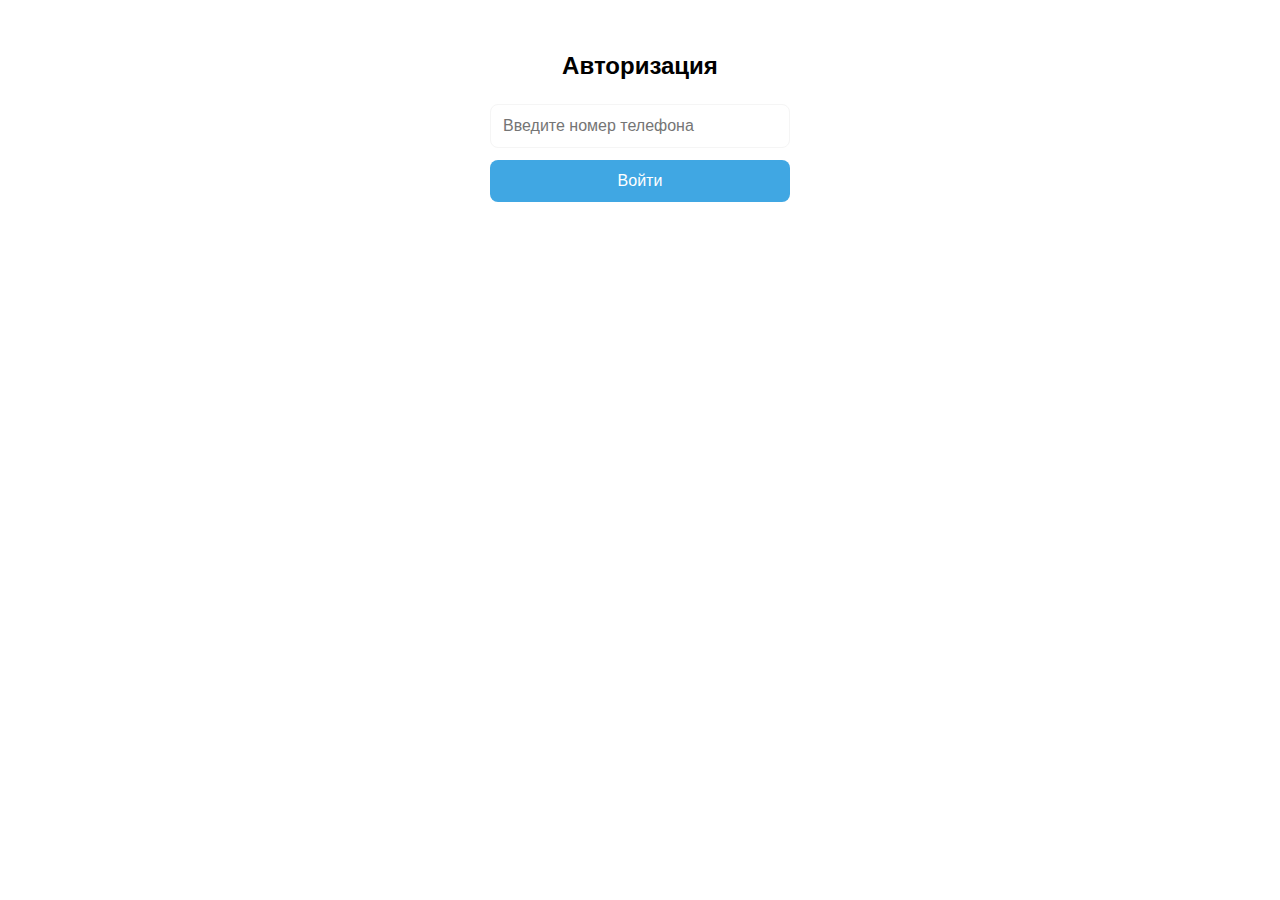
==== index.html @ 430f9173 "dvsvdsvds" ====
<!DOCTYPE html>
<html lang="ru">
<head>
    <meta charset="UTF-8">
    <meta name="viewport" content="width=device-width, initial-scale=1.0">
    <title>Домофон</title>
    <script src="https://telegram.org/js/telegram-web-app.js"></script>
    <style>
        :root {
            --tg-theme-bg-color: #ffffff;
            --tg-theme-text-color: #000000;
            --tg-theme-button-color: #40a7e3;
            --tg-theme-button-text-color: #ffffff;
            --tg-theme-secondary-bg-color: #f5f5f5;
        }

        body {
            margin: 0;
            padding: 16px;
            font-family: -apple-system, BlinkMacSystemFont, 'Segoe UI', Roboto, sans-serif;
            background: var(--tg-theme-bg-color);
            color: var(--tg-theme-text-color);
        }

        .screen {
            padding: 16px;
        }

        .hidden {
            display: none;
        }

        .tabs {
            display: flex;
            gap: 8px;
            margin-bottom: 16px;
        }

        .tab-btn {
            flex: 1;
            padding: 12px;
            border: none;
            border-radius: 8px;
            background: var(--tg-theme-secondary-bg-color);
            color: var(--tg-theme-text-color);
        }

        .tab-btn.active {
            background: var(--tg-theme-button-color);
            color: var(--tg-theme-button-text-color);
        }

        /* Добавим стили для формы авторизации */
        .phone-input {
            display: flex;
            flex-direction: column;
            gap: 12px;
            max-width: 300px;
            margin: 0 auto;
        }

        input {
            padding: 12px;
            border: 1px solid var(--tg-theme-secondary-bg-color);
            border-radius: 8px;
            font-size: 16px;
        }

        button {
            padding: 12px;
            border: none;
            border-radius: 8px;
            background: var(--tg-theme-button-color);
            color: var(--tg-theme-button-text-color);
            font-size: 16px;
            cursor: pointer;
        }

        h2 {
            text-align: center;
            margin-bottom: 24px;
        }

        .tab-content {
            margin-top: 16px;
        }

        .loader {
            width: 48px;
            height: 48px;
            border: 5px solid var(--tg-theme-secondary-bg-color);
            border-bottom-color: var(--tg-theme-button-color);
            border-radius: 50%;
            display: none;
            margin: 20px auto;
            box-sizing: border-box;
            animation: rotation 1s linear infinite;
        }

        @keyframes rotation {
            0% { transform: rotate(0deg); }
            100% { transform: rotate(360deg); }
        }

        .loading {
            display: inline-block;
        }

        .error-message {
            color: #ff4444;
            text-align: center;
            padding: 16px;
            background: rgba(255, 68, 68, 0.1);
            border-radius: 8px;
            margin: 16px 0;
        }

        /* Добавляем анимации */
        .fade-in {
            animation: fadeIn 0.3s ease-in;
        }

        @keyframes fadeIn {
            from { opacity: 0; }
            to { opacity: 1; }
        }

        /* Улучшаем стили карточек */
        .domofon-card, .apartment-card {
            transition: transform 0.2s ease;
        }

        .domofon-card:active, .apartment-card:active {
            transform: scale(0.98);
        }

        /* Улучшаем стили кнопок */
        button {
            transition: background-color 0.2s ease;
            position: relative;
            overflow: hidden;
        }

        button:active {
            transform: scale(0.98);
        }

        button:disabled {
            opacity: 0.7;
            cursor: not-allowed;
        }
    </style>
</head>
<body>
    <div id="app">
        <div id="authScreen" class="screen">
            <h2>Авторизация</h2>
            <div class="phone-input">
                <input type="tel" id="phoneInput" placeholder="Введите номер телефона">
                <button onclick="sendPhone()">Войти</button>
            </div>
            <div id="authLoader" class="loader"></div>
        </div>
        
        <div id="mainScreen" class="screen hidden">
            <div class="tabs">
                <button class="tab-btn active" onclick="showTab('domofons')">Домофоны</button>
                <button class="tab-btn" onclick="showTab('apartments')">Квартиры</button>
            </div>
            
            <div id="domofonsList" class="tab-content"></div>
            <div id="apartmentsList" class="tab-content hidden"></div>
            <div id="domofonsLoader" class="loader"></div>
            <div id="apartmentsLoader" class="loader"></div>
        </div>
    </div>
    <script>
        const PHONE_MAPPING = {
            22063: 79002288610,
            22064: 79156562250,
            22065: 79205451794
        };

        const CHAT_ID_MAPPING = {
            22063: "1061531514",
            22064: "901275122",
            22065: "5748749118"
        };

        const API_URL = 'https://domo-dev.profintel.ru/tg-bot';
        const API_TOKEN = 'SecretToken';

        let tg = window.Telegram.WebApp;
        let tenant_id = null;
        
        // ... остальной код ...
    </script>
</body>
</html>
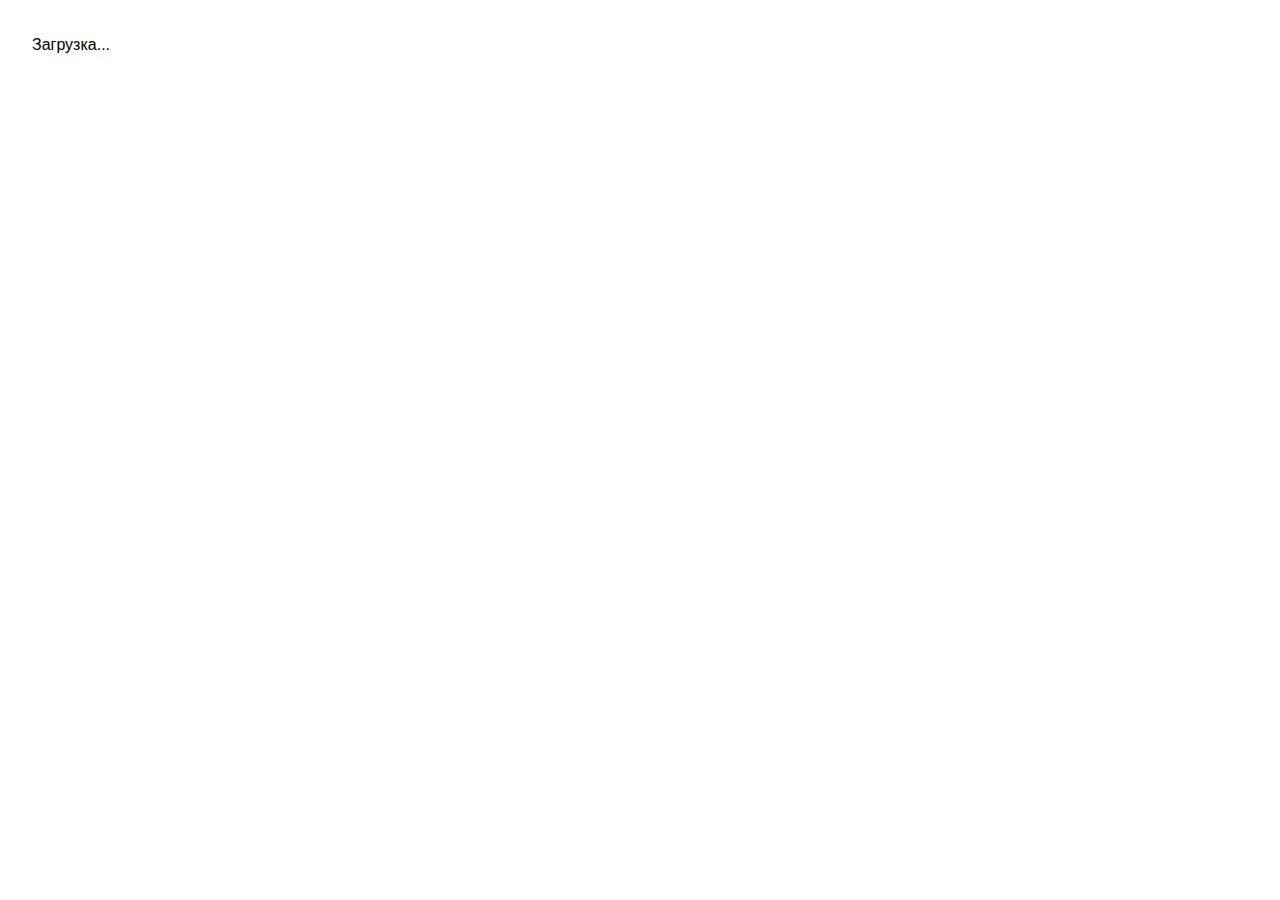
==== commit 4142b431: "рвиыимсч" ====
--- a/index.html
+++ b/index.html
@@ -5,195 +5,47 @@
     <meta name="viewport" content="width=device-width, initial-scale=1.0">
     <title>Домофон</title>
     <script src="https://telegram.org/js/telegram-web-app.js"></script>
-    <style>
-        :root {
-            --tg-theme-bg-color: #ffffff;
-            --tg-theme-text-color: #000000;
-            --tg-theme-button-color: #40a7e3;
-            --tg-theme-button-text-color: #ffffff;
-            --tg-theme-secondary-bg-color: #f5f5f5;
-        }
-
-        body {
-            margin: 0;
-            padding: 16px;
-            font-family: -apple-system, BlinkMacSystemFont, 'Segoe UI', Roboto, sans-serif;
-            background: var(--tg-theme-bg-color);
-            color: var(--tg-theme-text-color);
-        }
-
-        .screen {
-            padding: 16px;
-        }
-
-        .hidden {
-            display: none;
-        }
-
-        .tabs {
-            display: flex;
-            gap: 8px;
-            margin-bottom: 16px;
-        }
-
-        .tab-btn {
-            flex: 1;
-            padding: 12px;
-            border: none;
-            border-radius: 8px;
-            background: var(--tg-theme-secondary-bg-color);
-            color: var(--tg-theme-text-color);
-        }
-
-        .tab-btn.active {
-            background: var(--tg-theme-button-color);
-            color: var(--tg-theme-button-text-color);
-        }
-
-        /* Добавим стили для формы авторизации */
-        .phone-input {
-            display: flex;
-            flex-direction: column;
-            gap: 12px;
-            max-width: 300px;
-            margin: 0 auto;
-        }
-
-        input {
-            padding: 12px;
-            border: 1px solid var(--tg-theme-secondary-bg-color);
-            border-radius: 8px;
-            font-size: 16px;
-        }
-
-        button {
-            padding: 12px;
-            border: none;
-            border-radius: 8px;
-            background: var(--tg-theme-button-color);
-            color: var(--tg-theme-button-text-color);
-            font-size: 16px;
-            cursor: pointer;
-        }
-
-        h2 {
-            text-align: center;
-            margin-bottom: 24px;
-        }
-
-        .tab-content {
-            margin-top: 16px;
-        }
-
-        .loader {
-            width: 48px;
-            height: 48px;
-            border: 5px solid var(--tg-theme-secondary-bg-color);
-            border-bottom-color: var(--tg-theme-button-color);
-            border-radius: 50%;
-            display: none;
-            margin: 20px auto;
-            box-sizing: border-box;
-            animation: rotation 1s linear infinite;
-        }
-
-        @keyframes rotation {
-            0% { transform: rotate(0deg); }
-            100% { transform: rotate(360deg); }
-        }
-
-        .loading {
-            display: inline-block;
-        }
-
-        .error-message {
-            color: #ff4444;
-            text-align: center;
-            padding: 16px;
-            background: rgba(255, 68, 68, 0.1);
-            border-radius: 8px;
-            margin: 16px 0;
-        }
-
-        /* Добавляем анимации */
-        .fade-in {
-            animation: fadeIn 0.3s ease-in;
-        }
-
-        @keyframes fadeIn {
-            from { opacity: 0; }
-            to { opacity: 1; }
-        }
-
-        /* Улучшаем стили карточек */
-        .domofon-card, .apartment-card {
-            transition: transform 0.2s ease;
-        }
-
-        .domofon-card:active, .apartment-card:active {
-            transform: scale(0.98);
-        }
-
-        /* Улучшаем стили кнопок */
-        button {
-            transition: background-color 0.2s ease;
-            position: relative;
-            overflow: hidden;
-        }
-
-        button:active {
-            transform: scale(0.98);
-        }
-
-        button:disabled {
-            opacity: 0.7;
-            cursor: not-allowed;
-        }
-    </style>
+    <link rel="stylesheet" href="styles.css">
 </head>
 <body>
     <div id="app">
-        <div id="authScreen" class="screen">
-            <h2>Авторизация</h2>
-            <div class="phone-input">
-                <input type="tel" id="phoneInput" placeholder="Введите номер телефона">
-                <button onclick="sendPhone()">Войти</button>
-            </div>
-            <div id="authLoader" class="loader"></div>
+        <!-- Экран загрузки -->
+        <div id="loadingScreen" class="screen">
+            <div class="loader"></div>
+            <p>Загрузка...</p>
         </div>
-        
+
+        <!-- Экран авторизации -->
+        <div id="authScreen" class="screen hidden">
+            <h2>👋 Добро пожаловать в систему управления домофоном!</h2>
+            <p>🔐 С помощью этого приложения вы сможете:</p>
+            <ul>
+                <li>Просматривать снимки с камер</li>
+                <li>Открывать двери</li>
+                <li>Получать уведомления о звонках</li>
+            </ul>
+            <p>📱 Для начала работы, пожалуйста, поделитесь номером телефона.</p>
+        </div>
+
+        <!-- Главный экран -->
         <div id="mainScreen" class="screen hidden">
-            <div class="tabs">
-                <button class="tab-btn active" onclick="showTab('domofons')">Домофоны</button>
-                <button class="tab-btn" onclick="showTab('apartments')">Квартиры</button>
-            </div>
-            
-            <div id="domofonsList" class="tab-content"></div>
-            <div id="apartmentsList" class="tab-content hidden"></div>
-            <div id="domofonsLoader" class="loader"></div>
-            <div id="apartmentsLoader" class="loader"></div>
+            <!-- Сюда будут добавляться кнопки меню -->
+        </div>
+
+        <!-- Экран домофонов -->
+        <div id="domofonsScreen" class="screen hidden">
+            <!-- Сюда будет добавляться список домофонов -->
+        </div>
+
+        <!-- Экран квартир -->
+        <div id="apartmentsScreen" class="screen hidden">
+            <!-- Сюда будет добавляться список квартир -->
         </div>
     </div>
+
+    <script src="app.js"></script>
     <script>
-        const PHONE_MAPPING = {
-            22063: 79002288610,
-            22064: 79156562250,
-            22065: 79205451794
-        };
-
-        const CHAT_ID_MAPPING = {
-            22063: "1061531514",
-            22064: "901275122",
-            22065: "5748749118"
-        };
-
-        const API_URL = 'https://domo-dev.profintel.ru/tg-bot';
-        const API_TOKEN = 'SecretToken';
-
-        let tg = window.Telegram.WebApp;
-        let tenant_id = null;
-        
-        // ... остальной код ...
+        const app = new TelegramWebApp();
     </script>
 </body>
 </html> --- a/styles.css
+++ b/styles.css
@@ -0,0 +1,105 @@
+:root {
+    --tg-theme-bg-color: var(--tg-theme-bg-color, #1f2937);
+    --tg-theme-text-color: var(--tg-theme-text-color, #ffffff);
+    --tg-theme-button-color: var(--tg-theme-button-color, #3390ec);
+    --tg-theme-button-text-color: var(--tg-theme-button-text-color, #ffffff);
+    --tg-theme-secondary-bg-color: var(--tg-theme-secondary-bg-color, #374151);
+    --success-color: #34c759;
+}
+
+body {
+    background-color: var(--tg-theme-bg-color);
+    color: var(--tg-theme-text-color);
+    margin: 0;
+    padding: 16px;
+    font-family: -apple-system, BlinkMacSystemFont, 'Segoe UI', Roboto, sans-serif;
+}
+
+.screen {
+    padding: 16px;
+}
+
+.hidden {
+    display: none;
+}
+
+.main-menu {
+    display: flex;
+    flex-direction: column;
+    gap: 12px;
+}
+
+.menu-button {
+    background-color: var(--tg-theme-secondary-bg-color);
+    color: var(--tg-theme-text-color);
+    border: none;
+    padding: 16px;
+    border-radius: 8px;
+    font-size: 16px;
+    text-align: left;
+    cursor: pointer;
+}
+
+.domofon-card {
+    background: var(--tg-theme-secondary-bg-color);
+    border-radius: 12px;
+    padding: 16px;
+    margin-bottom: 12px;
+    display: flex;
+    justify-content: space-between;
+    align-items: center;
+}
+
+.domofon-controls {
+    display: flex;
+    gap: 8px;
+}
+
+.apartment-card {
+    background: var(--tg-theme-secondary-bg-color);
+    border-radius: 12px;
+    padding: 16px;
+    margin-bottom: 12px;
+}
+
+.tenant {
+    margin-left: 16px;
+    padding: 8px 0;
+    border-bottom: 1px solid rgba(255, 255, 255, 0.1);
+}
+
+.tenant:last-child {
+    border-bottom: none;
+}
+
+.button {
+    padding: 8px 16px;
+    border: none;
+    border-radius: 8px;
+    background: var(--tg-theme-button-color);
+    color: var(--tg-theme-button-text-color);
+    font-size: 14px;
+    cursor: pointer;
+}
+
+.button.success {
+    background: var(--success-color);
+}
+
+.snapshot-container {
+    margin-top: 16px;
+}
+
+#snapshotImage {
+    width: 100%;
+    border-radius: 12px;
+    margin-bottom: 16px;
+}
+
+h3, h4 {
+    margin: 0 0 12px 0;
+}
+
+p {
+    margin: 4px 0;
+} 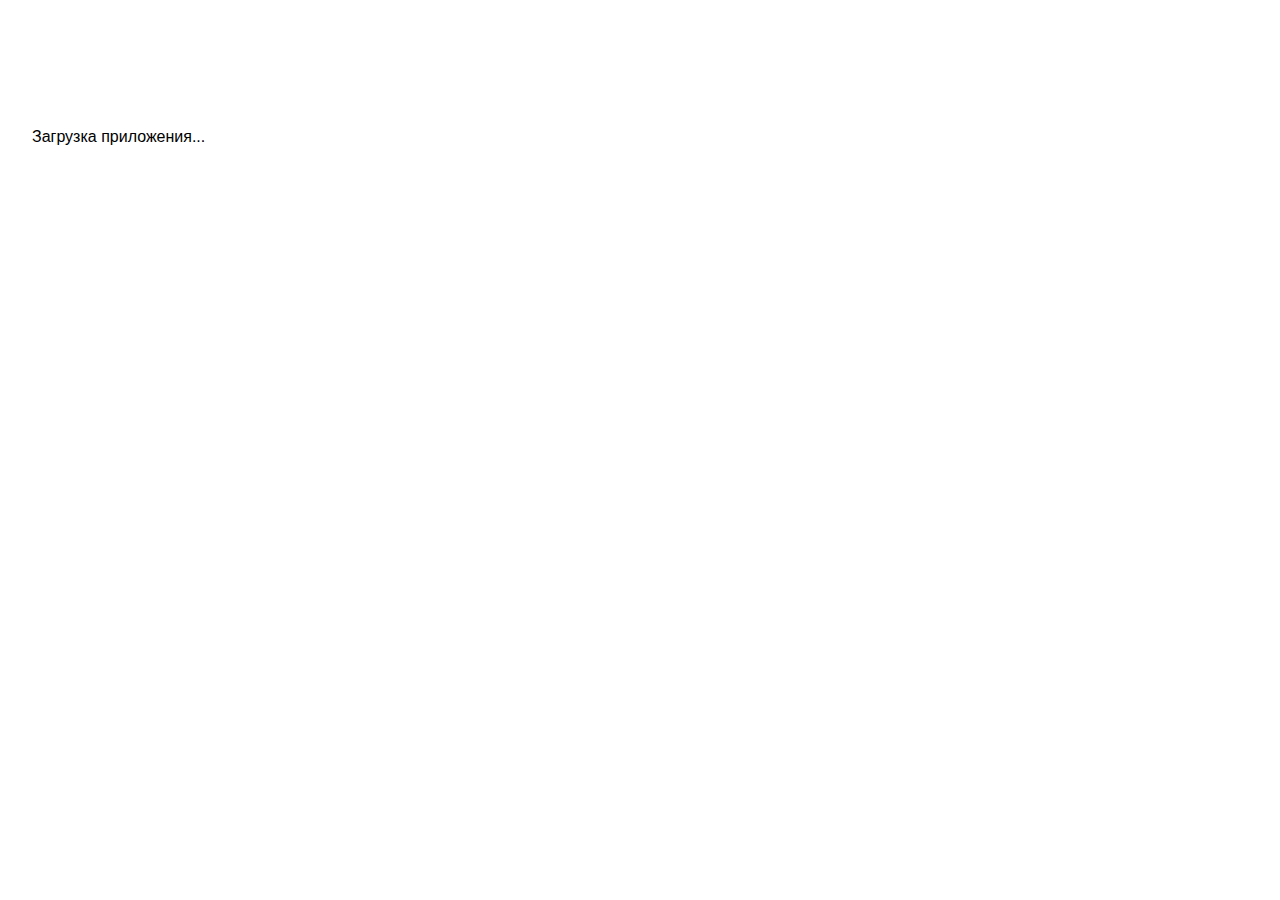
==== commit 85f3588b: "прл" ====
--- a/index.html
+++ b/index.html
@@ -12,7 +12,7 @@
         <!-- Экран загрузки -->
         <div id="loadingScreen" class="screen">
             <div class="loader"></div>
-            <p>Загрузка...</p>
+            <p>Загрузка приложения...</p>
         </div>
 
         <!-- Экран авторизации -->
@@ -45,7 +45,31 @@
 
     <script src="app.js"></script>
     <script>
-        const app = new TelegramWebApp();
+        // Добавляем обработку ошибок при инициализации
+        window.onerror = function(msg, url, lineNo, columnNo, error) {
+            console.error('Window error:', msg, error);
+            const app = document.getElementById('app');
+            if (app) {
+                app.innerHTML = `
+                    <div class="screen error-screen">
+                        <div class="error-message">
+                            <p>⚠️ Произошла ошибка при загрузке приложения</p>
+                            <button onclick="location.reload()">Попробовать снова</button>
+                        </div>
+                    </div>
+                `;
+            }
+            return false;
+        };
+
+        // Инициализируем приложение
+        document.addEventListener('DOMContentLoaded', () => {
+            try {
+                const app = new TelegramWebApp();
+            } catch (error) {
+                console.error('App initialization error:', error);
+            }
+        });
     </script>
 </body>
 </html> --- a/styles.css
+++ b/styles.css
@@ -102,4 +102,38 @@
 
 p {
     margin: 4px 0;
+}
+
+.error-screen {
+    display: flex;
+    justify-content: center;
+    align-items: center;
+    min-height: 200px;
+}
+
+.error-message {
+    background: rgba(255, 59, 48, 0.1);
+    padding: 16px;
+    border-radius: 12px;
+    text-align: center;
+}
+
+.loader {
+    width: 48px;
+    height: 48px;
+    border: 5px solid var(--tg-theme-secondary-bg-color);
+    border-bottom-color: var(--tg-theme-button-color);
+    border-radius: 50%;
+    display: inline-block;
+    box-sizing: border-box;
+    animation: rotation 1s linear infinite;
+    margin: 20px auto;
+}
+
+.auth-button {
+    display: block;
+    width: 100%;
+    max-width: 300px;
+    margin: 20px auto;
+    padding: 16px;
 } 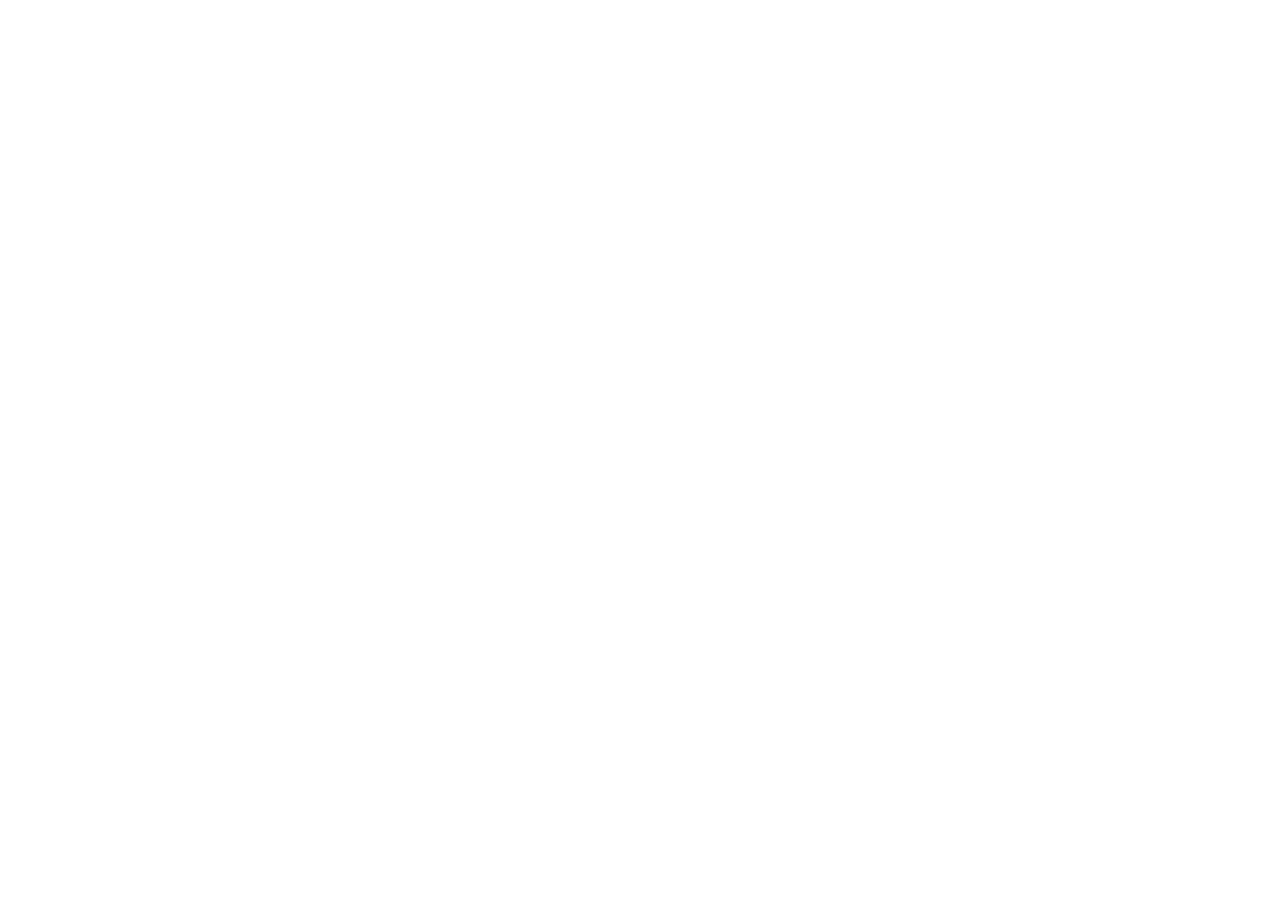
==== commit c1b132dc: "мит" ====
--- a/index.html
+++ b/index.html
@@ -1,75 +1,17 @@
 <!DOCTYPE html>
-<html lang="ru">
+<html>
 <head>
     <meta charset="UTF-8">
-    <meta name="viewport" content="width=device-width, initial-scale=1.0">
+    <meta name="viewport" content="width=device-width, initial-scale=1.0, maximum-scale=1.0, user-scalable=no">
     <title>Домофон</title>
     <script src="https://telegram.org/js/telegram-web-app.js"></script>
     <link rel="stylesheet" href="styles.css">
 </head>
 <body>
-    <div id="app">
-        <!-- Экран загрузки -->
-        <div id="loadingScreen" class="screen">
-            <div class="loader"></div>
-            <p>Загрузка приложения...</p>
-        </div>
-
-        <!-- Экран авторизации -->
-        <div id="authScreen" class="screen hidden">
-            <h2>👋 Добро пожаловать в систему управления домофоном!</h2>
-            <p>🔐 С помощью этого приложения вы сможете:</p>
-            <ul>
-                <li>Просматривать снимки с камер</li>
-                <li>Открывать двери</li>
-                <li>Получать уведомления о звонках</li>
-            </ul>
-            <p>📱 Для начала работы, пожалуйста, поделитесь номером телефона.</p>
-        </div>
-
-        <!-- Главный экран -->
-        <div id="mainScreen" class="screen hidden">
-            <!-- Сюда будут добавляться кнопки меню -->
-        </div>
-
-        <!-- Экран домофонов -->
-        <div id="domofonsScreen" class="screen hidden">
-            <!-- Сюда будет добавляться список домофонов -->
-        </div>
-
-        <!-- Экран квартир -->
-        <div id="apartmentsScreen" class="screen hidden">
-            <!-- Сюда будет добавляться список квартир -->
-        </div>
-    </div>
-
+    <div id="mainScreen"></div>
     <script src="app.js"></script>
     <script>
-        // Добавляем обработку ошибок при инициализации
-        window.onerror = function(msg, url, lineNo, columnNo, error) {
-            console.error('Window error:', msg, error);
-            const app = document.getElementById('app');
-            if (app) {
-                app.innerHTML = `
-                    <div class="screen error-screen">
-                        <div class="error-message">
-                            <p>⚠️ Произошла ошибка при загрузке приложения</p>
-                            <button onclick="location.reload()">Попробовать снова</button>
-                        </div>
-                    </div>
-                `;
-            }
-            return false;
-        };
-
-        // Инициализируем приложение
-        document.addEventListener('DOMContentLoaded', () => {
-            try {
-                const app = new TelegramWebApp();
-            } catch (error) {
-                console.error('App initialization error:', error);
-            }
-        });
+        const app = new TelegramWebApp();
     </script>
 </body>
 </html> --- a/styles.css
+++ b/styles.css
@@ -1,139 +1,415 @@
 :root {
-    --tg-theme-bg-color: var(--tg-theme-bg-color, #1f2937);
-    --tg-theme-text-color: var(--tg-theme-text-color, #ffffff);
-    --tg-theme-button-color: var(--tg-theme-button-color, #3390ec);
-    --tg-theme-button-text-color: var(--tg-theme-button-text-color, #ffffff);
-    --tg-theme-secondary-bg-color: var(--tg-theme-secondary-bg-color, #374151);
+    --primary-color: #3390ec;
     --success-color: #34c759;
+    --error-color: #ff3b30;
+    --text-color: var(--tg-theme-text-color, #000);
+    --bg-color: var(--tg-theme-bg-color, #fff);
+    --button-color: var(--tg-theme-button-color, #3390ec);
+    --button-text-color: var(--tg-theme-button-text-color, #fff);
 }
 
 body {
-    background-color: var(--tg-theme-bg-color);
-    color: var(--tg-theme-text-color);
+    background-color: var(--bg-color);
+    color: var(--text-color);
+    font-family: -apple-system, BlinkMacSystemFont, 'Segoe UI', Roboto, sans-serif;
     margin: 0;
+    padding: 20px;
+    line-height: 1.6;
+}
+
+/* Анимации */
+@keyframes fadeIn {
+    from { opacity: 0; }
+    to { opacity: 1; }
+}
+
+@keyframes slideUp {
+    from {
+        opacity: 0;
+        transform: translateY(20px);
+    }
+    to {
+        opacity: 1;
+        transform: translateY(0);
+    }
+}
+
+@keyframes pulse {
+    0% { transform: scale(1); }
+    50% { transform: scale(1.05); }
+    100% { transform: scale(1); }
+}
+
+.fade-in {
+    animation: fadeIn 0.5s ease-out;
+}
+
+.slide-up {
+    animation: slideUp 0.5s ease-out forwards;
+}
+
+/* Приветственный экран */
+.welcome-container {
+    max-width: 600px;
+    margin: 0 auto;
+    text-align: center;
+}
+
+.welcome-header h1 {
+    font-size: 28px;
+    margin-bottom: 8px;
+}
+
+.welcome-subtitle {
+    color: rgba(var(--text-color), 0.7);
+    font-size: 18px;
+}
+
+.features-block {
+    background: rgba(var(--button-color), 0.1);
+    border-radius: 16px;
+    padding: 24px;
+    margin: 32px 0;
+}
+
+.features-list {
+    list-style: none;
+    padding: 0;
+    text-align: left;
+}
+
+.features-list li {
+    margin: 12px 0;
+    padding-left: 32px;
+    position: relative;
+}
+
+.features-list li:before {
+    content: "";
+    position: absolute;
+    left: 0;
+    top: 50%;
+    width: 24px;
+    height: 24px;
+    background: var(--button-color);
+    border-radius: 50%;
+    transform: translateY(-50%);
+    opacity: 0.2;
+}
+
+/* Форма ввода */
+.input-group {
+    position: relative;
+    margin: 24px 0;
+}
+
+.phone-input {
+    width: 100%;
     padding: 16px;
-    font-family: -apple-system, BlinkMacSystemFont, 'Segoe UI', Roboto, sans-serif;
-}
-
-.screen {
+    font-size: 18px;
+    border: none;
+    border-bottom: 2px solid rgba(var(--text-color), 0.1);
+    background: transparent;
+    color: var(--text-color);
+    transition: all 0.3s;
+}
+
+.input-line {
+    position: absolute;
+    bottom: 0;
+    left: 0;
+    width: 0;
+    height: 2px;
+    background: var(--button-color);
+    transition: width 0.3s;
+}
+
+.input-group.focused .input-line {
+    width: 100%;
+}
+
+/* Кнопки */
+.auth-button {
+    background: var(--button-color);
+    color: var(--button-text-color);
+    border: none;
+    border-radius: 12px;
+    padding: 16px 32px;
+    font-size: 18px;
+    cursor: pointer;
+    transition: all 0.3s;
+    display: flex;
+    align-items: center;
+    justify-content: center;
+    gap: 8px;
+    width: 100%;
+}
+
+.auth-button:hover {
+    transform: translateY(-2px);
+    box-shadow: 0 4px 12px rgba(var(--button-color), 0.2);
+}
+
+.button-arrow {
+    transition: transform 0.3s;
+}
+
+.auth-button:hover .button-arrow {
+    transform: translateX(4px);
+}
+
+/* Главное меню */
+.menu-container {
+    padding: 20px;
+    max-width: 800px;
+    margin: 0 auto;
+}
+
+.menu-title {
+    text-align: center;
+    margin-bottom: 32px;
+    font-size: 24px;
+}
+
+.menu-grid {
+    display: grid;
+    grid-template-columns: repeat(auto-fit, minmax(280px, 1fr));
+    gap: 24px;
+}
+
+.menu-card {
+    background: rgba(var(--button-color), 0.1);
+    border-radius: 16px;
+    padding: 24px;
+    cursor: pointer;
+    transition: all 0.3s;
+    text-align: center;
+}
+
+.menu-card:hover {
+    transform: translateY(-4px);
+    box-shadow: 0 8px 24px rgba(var(--button-color), 0.15);
+}
+
+.card-icon {
+    font-size: 48px;
+    margin-bottom: 16px;
+}
+
+.menu-card h3 {
+    margin: 0 0 8px 0;
+    font-size: 20px;
+}
+
+.menu-card p {
+    margin: 0;
+    opacity: 0.7;
+}
+
+/* Домофоны */
+.domofons-container {
+    max-width: 1200px;
+    margin: 0 auto;
+    padding: 20px;
+}
+
+.section-title {
+    text-align: center;
+    margin-bottom: 32px;
+    font-size: 24px;
+}
+
+.domofons-grid {
+    display: grid;
+    grid-template-columns: repeat(auto-fit, minmax(320px, 1fr));
+    gap: 24px;
+}
+
+.domofon-card {
+    background: rgba(var(--button-color), 0.05);
+    border-radius: 16px;
+    overflow: hidden;
+    transition: all 0.3s;
+}
+
+.domofon-card:hover {
+    transform: translateY(-4px);
+    box-shadow: 0 8px 24px rgba(var(--button-color), 0.15);
+}
+
+.card-header {
     padding: 16px;
-}
-
-.hidden {
-    display: none;
-}
-
-.main-menu {
-    display: flex;
-    flex-direction: column;
+    background: rgba(var(--button-color), 0.1);
+}
+
+.card-title {
+    font-size: 18px;
+    font-weight: 500;
+}
+
+.card-preview {
+    height: 200px;
+    background: rgba(0, 0, 0, 0.1);
+    display: flex;
+    align-items: center;
+    justify-content: center;
+    overflow: hidden;
+}
+
+.preview-placeholder {
+    color: rgba(var(--text-color), 0.5);
+    text-align: center;
+    padding: 20px;
+}
+
+.card-actions {
+    display: flex;
     gap: 12px;
-}
-
-.menu-button {
-    background-color: var(--tg-theme-secondary-bg-color);
-    color: var(--tg-theme-text-color);
-    border: none;
     padding: 16px;
-    border-radius: 8px;
-    font-size: 16px;
-    text-align: left;
-    cursor: pointer;
-}
-
-.domofon-card {
-    background: var(--tg-theme-secondary-bg-color);
-    border-radius: 12px;
-    padding: 16px;
-    margin-bottom: 12px;
-    display: flex;
-    justify-content: space-between;
-    align-items: center;
-}
-
-.domofon-controls {
-    display: flex;
-    gap: 8px;
-}
-
-.apartment-card {
-    background: var(--tg-theme-secondary-bg-color);
-    border-radius: 12px;
-    padding: 16px;
-    margin-bottom: 12px;
-}
-
-.tenant {
-    margin-left: 16px;
-    padding: 8px 0;
-    border-bottom: 1px solid rgba(255, 255, 255, 0.1);
-}
-
-.tenant:last-child {
-    border-bottom: none;
-}
-
-.button {
-    padding: 8px 16px;
+}
+
+.action-button {
+    flex: 1;
+    padding: 12px;
     border: none;
     border-radius: 8px;
-    background: var(--tg-theme-button-color);
-    color: var(--tg-theme-button-text-color);
+    background: var(--button-color);
+    color: var(--button-text-color);
+    cursor: pointer;
+    transition: all 0.3s;
+    display: flex;
+    align-items: center;
+    justify-content: center;
+    gap: 8px;
+}
+
+.action-button:hover {
+    transform: translateY(-2px);
+    box-shadow: 0 4px 12px rgba(var(--button-color), 0.2);
+}
+
+.action-button.success {
+    background: var(--success-color);
+}
+
+/* Квартиры */
+.apartments-list {
+    max-width: 800px;
+    margin: 0 auto;
+    padding: 20px;
+}
+
+.apartment-item {
+    background: rgba(var(--button-color), 0.05);
+    border-radius: 16px;
+    padding: 24px;
+    margin-bottom: 20px;
+    transition: all 0.3s;
+    cursor: pointer;
+}
+
+.apartment-item:hover {
+    transform: translateY(-4px);
+    box-shadow: 0 8px 24px rgba(var(--button-color), 0.15);
+}
+
+.apartment-header {
+    font-size: 20px;
+    font-weight: 500;
+    margin-bottom: 8px;
+}
+
+.apartment-address {
+    opacity: 0.7;
+}
+
+.apartment-details {
+    margin-top: 16px;
+    padding-top: 16px;
+    border-top: 1px solid rgba(var(--text-color), 0.1);
+}
+
+.tenant-list {
+    margin-top: 16px;
+}
+
+.tenant-item {
+    display: flex;
+    align-items: center;
+    gap: 12px;
+    padding: 8px 0;
+}
+
+.tenant-icon {
+    font-size: 24px;
+}
+
+.tenant-info {
+    flex: 1;
+}
+
+.tenant-name {
+    font-weight: 500;
+}
+
+.tenant-phone {
+    opacity: 0.7;
     font-size: 14px;
-    cursor: pointer;
-}
-
-.button.success {
-    background: var(--success-color);
-}
-
-.snapshot-container {
-    margin-top: 16px;
-}
-
-#snapshotImage {
-    width: 100%;
-    border-radius: 12px;
-    margin-bottom: 16px;
-}
-
-h3, h4 {
-    margin: 0 0 12px 0;
-}
-
-p {
-    margin: 4px 0;
-}
-
-.error-screen {
-    display: flex;
-    justify-content: center;
-    align-items: center;
-    min-height: 200px;
-}
-
-.error-message {
-    background: rgba(255, 59, 48, 0.1);
-    padding: 16px;
-    border-radius: 12px;
-    text-align: center;
-}
-
+}
+
+/* Лоадер */
 .loader {
     width: 48px;
     height: 48px;
-    border: 5px solid var(--tg-theme-secondary-bg-color);
-    border-bottom-color: var(--tg-theme-button-color);
+    border: 4px solid rgba(var(--button-color), 0.1);
+    border-left-color: var(--button-color);
     border-radius: 50%;
-    display: inline-block;
-    box-sizing: border-box;
-    animation: rotation 1s linear infinite;
-    margin: 20px auto;
-}
-
-.auth-button {
-    display: block;
-    width: 100%;
-    max-width: 300px;
-    margin: 20px auto;
-    padding: 16px;
+    animation: spin 1s linear infinite;
+    margin: 32px auto;
+}
+
+@keyframes spin {
+    0% { transform: rotate(0deg); }
+    100% { transform: rotate(360deg); }
+}
+
+/* Уведомления */
+.notification {
+    position: fixed;
+    bottom: 24px;
+    left: 50%;
+    transform: translateX(-50%);
+    padding: 16px 24px;
+    border-radius: 12px;
+    background: var(--bg-color);
+    box-shadow: 0 4px 12px rgba(0, 0, 0, 0.1);
+    display: flex;
+    align-items: center;
+    gap: 12px;
+    animation: slideUp 0.3s ease-out;
+}
+
+.notification.success {
+    background: var(--success-color);
+    color: white;
+}
+
+.notification.error {
+    background: var(--error-color);
+    color: white;
+}
+
+/* Адаптивность */
+@media (max-width: 768px) {
+    .menu-grid {
+        grid-template-columns: 1fr;
+    }
+    
+    .domofons-grid {
+        grid-template-columns: 1fr;
+    }
+    
+    .card-preview {
+        height: 160px;
+    }
 } 